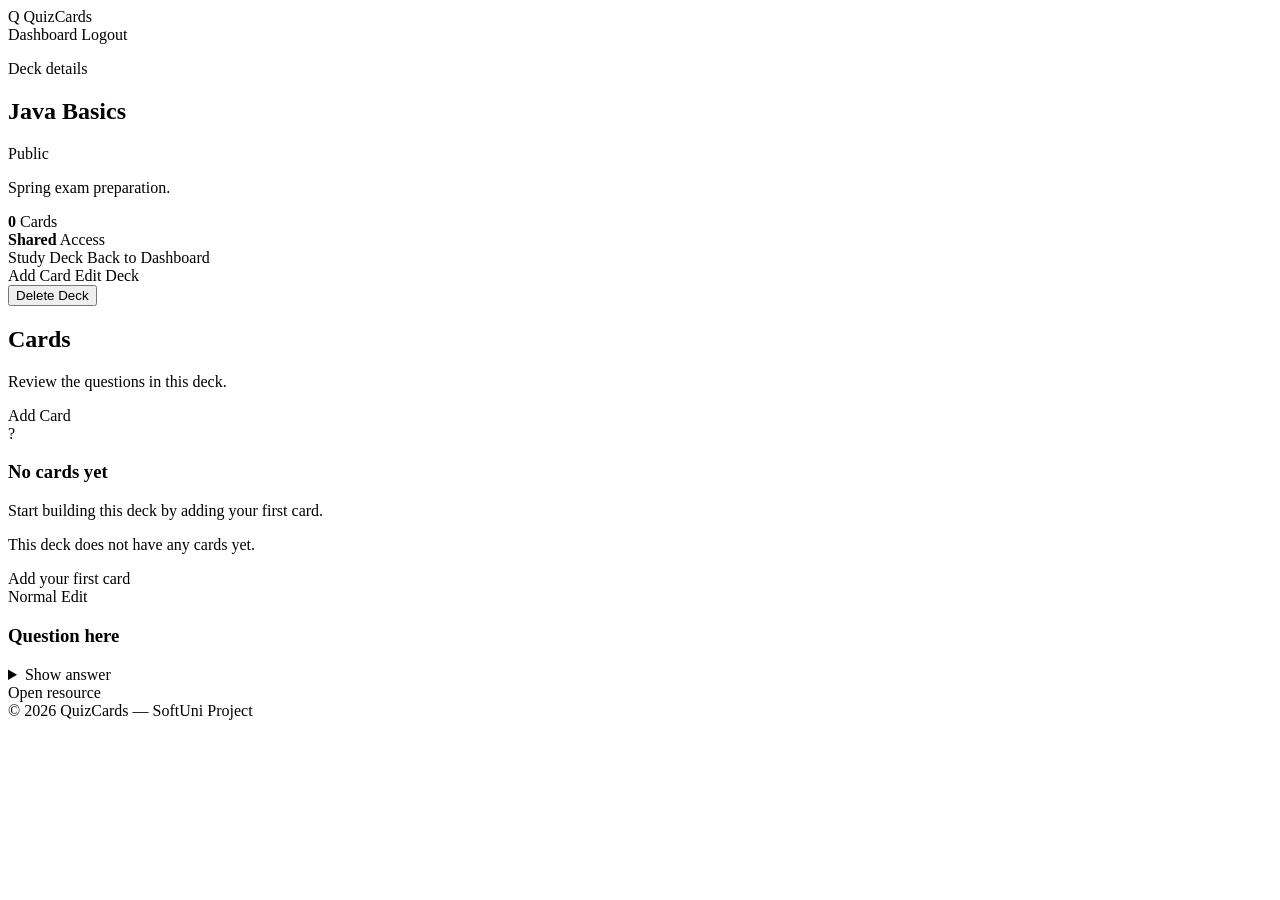
==== src/main/resources/templates/deck-details.html @ b477800c "feat: add deck management pages" ====
<!DOCTYPE html>
<html lang="en" xmlns:th="http://www.thymeleaf.org">
<head>
    <meta charset="UTF-8">
    <meta name="viewport" content="width=device-width, initial-scale=1.0">
    <title>Deck Details — QuizCards</title>

    <link rel="stylesheet" th:href="@{/css/deck-details.css}">
</head>
<body>

<header class="site-header">
    <a th:href="@{/home}" class="logo">
        <span class="logo-icon">Q</span>
        <span>QuizCards</span>
    </a>

    <nav class="nav-actions">
        <a th:href="@{/home}" class="nav-link">Dashboard</a>
        <a th:href="@{/logout}" class="nav-button">Logout</a>
    </nav>
</header>

<main class="deck-page">

    <section class="deck-hero">
        <div class="deck-info">
            <p class="eyebrow">Deck details</p>

            <div class="title-row">
                <h1 th:text="${deck.name}">Java Basics</h1>

                <span class="visibility-badge"
                      th:classappend="${deck.public} ? ' public' : ' private'"
                      th:text="${deck.public} ? 'Public' : 'Private'">
                    Public
                </span>
            </div>

            <p class="deck-description" th:text="${deck.description}">
                Spring exam preparation.
            </p>

            <div class="deck-meta">
                <div class="meta-card">
                    <strong th:text="${#lists.size(deck.cards)}">0</strong>
                    <span>Cards</span>
                </div>

                <div class="meta-card">
                    <strong th:text="${deck.public} ? 'Shared' : 'Personal'">Shared</strong>
                    <span>Access</span>
                </div>
            </div>
        </div>

        <div class="deck-actions-panel">
            <a th:href="@{/decks/{deckId}/study(deckId=${deck.id})}" class="btn btn-primary">
                Study Deck
            </a>

            <a th:href="@{/home}" class="btn btn-secondary">
                Back to Dashboard
            </a>

            <div th:if="${isOwner}" class="owner-actions">
                <a th:href="@{/decks/{id}/cards/create(id=${deck.id})}" class="btn btn-dark">
                    Add Card
                </a>

                <a th:href="@{/decks/{id}/edit(id=${deck.id})}" class="btn btn-secondary">
                    Edit Deck
                </a>

                <form th:action="@{/decks/{id}(id=${deck.id})}"
                      method="post"
                      onsubmit="return confirm('Are you sure you want to delete this deck?');">

                    <input type="hidden" name="_method" value="DELETE">

                    <button type="submit" class="btn btn-danger">
                        Delete Deck
                    </button>
                </form>
            </div>
        </div>
    </section>

    <section class="cards-section">
        <div class="section-header">
            <div>
                <h2>Cards</h2>
                <p>Review the questions in this deck.</p>
            </div>

            <a th:if="${isOwner}"
               th:href="@{/decks/{id}/cards/create(id=${deck.id})}"
               class="btn-small btn-primary-small">
                Add Card
            </a>
        </div>

        <div th:if="${deck.cards.isEmpty()}" class="empty-state">
            <div class="empty-icon">?</div>

            <h3>No cards yet</h3>

            <p th:if="${isOwner}">
                Start building this deck by adding your first card.
            </p>

            <p th:unless="${isOwner}">
                This deck does not have any cards yet.
            </p>

            <a th:if="${isOwner}"
               th:href="@{/decks/{id}/cards/create(id=${deck.id})}"
               class="btn btn-primary">
                Add your first card
            </a>
        </div>

        <div th:if="${!deck.cards.isEmpty()}" class="cards-grid">
            <article class="study-card" th:each="card : ${deck.cards}">
                <div class="card-top">
                    <span class="card-badge"
                          th:classappend="${card.difficult} ? ' difficult' : ' normal'"
                          th:text="${card.difficult} ? 'Difficult' : 'Normal'">
                        Normal
                    </span>

                    <a th:if="${isOwner}"
                       th:href="@{/decks/{deckId}/cards/{cardId}(deckId=${deck.id}, cardId=${card.id})}"
                       class="edit-link">
                        Edit
                    </a>
                </div>

                <h3 th:text="${card.question}">
                    Question here
                </h3>

                <details>
                    <summary>Show answer</summary>
                    <p th:text="${card.answer}">
                        Answer here
                    </p>
                </details>

                <a th:if="${!#strings.isEmpty(card.link)}"
                   th:href="${card.link}"
                   target="_blank"
                   class="resource-link">
                    Open resource
                </a>
            </article>
        </div>
    </section>

</main>

<footer class="site-footer">
    <span>&copy; 2026 QuizCards &mdash; SoftUni Project</span>
</footer>

</body>
</html>
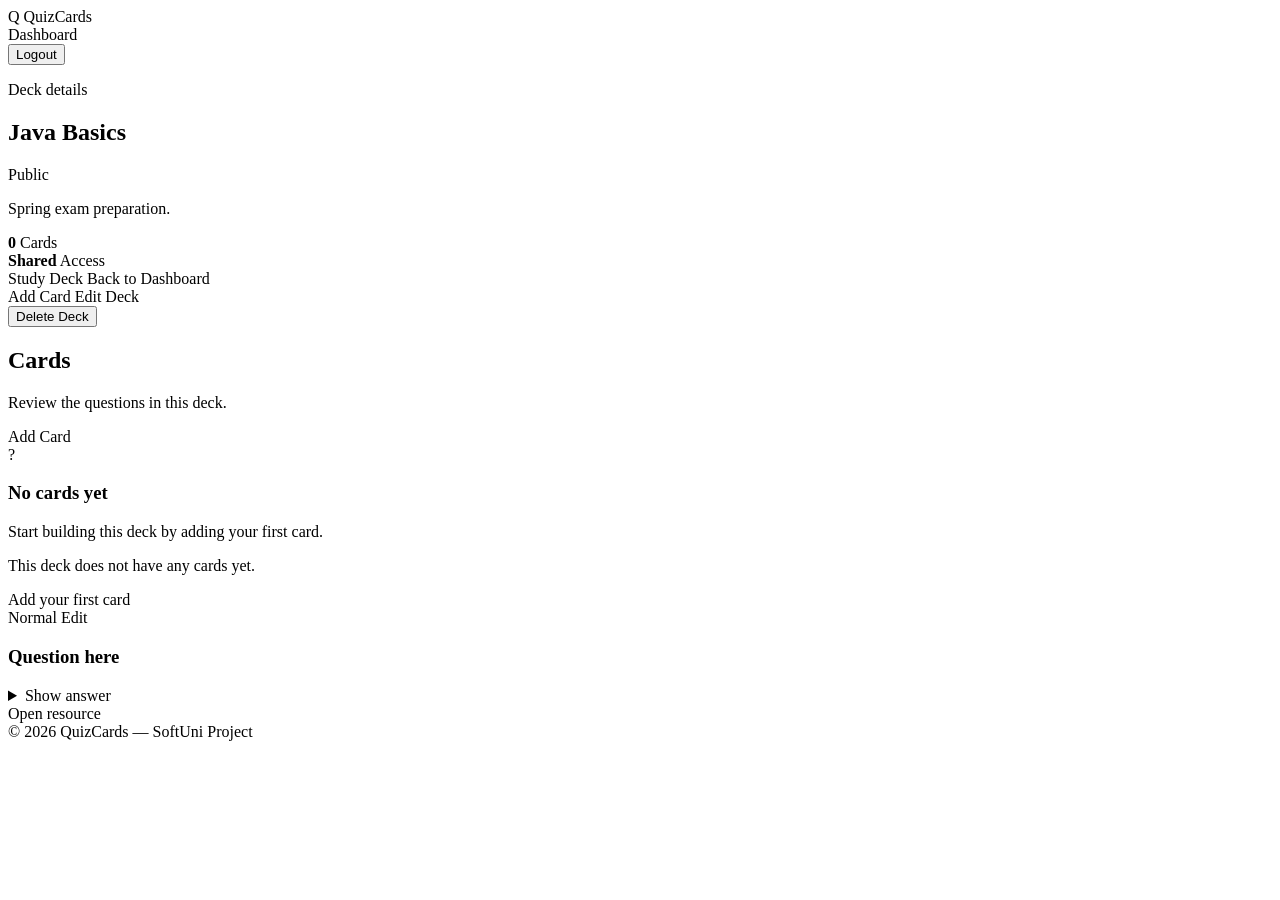
==== commit 80392e20: "feat: add demo data seeding and admin moderation" ====
--- a/src/main/resources/templates/deck-details.html
+++ b/src/main/resources/templates/deck-details.html
@@ -17,7 +17,9 @@
 
     <nav class="nav-actions">
         <a th:href="@{/home}" class="nav-link">Dashboard</a>
-        <a th:href="@{/logout}" class="nav-button">Logout</a>
+        <form th:action="@{/logout}" method="post" class="logout-form">
+            <button type="submit" class="nav-button">Logout</button>
+        </form>
     </nav>
 </header>
 
@@ -53,9 +55,9 @@
                 </div>
             </div>
         </div>
-
         <div class="deck-actions-panel">
-            <a th:href="@{/decks/{deckId}/study(deckId=${deck.id})}" class="btn btn-primary">
+            <a th:href="@{/decks/{deckId}/study(deckId=${deck.id})}"
+               class="btn btn-primary">
                 Study Deck
             </a>
 
@@ -63,26 +65,33 @@
                 Back to Dashboard
             </a>
 
+            <!-- Owner-only actions -->
             <div th:if="${isOwner}" class="owner-actions">
-                <a th:href="@{/decks/{id}/cards/create(id=${deck.id})}" class="btn btn-dark">
+                <a th:href="@{/decks/{id}/cards/create(id=${deck.id})}"
+                   class="btn btn-dark">
                     Add Card
                 </a>
 
-                <a th:href="@{/decks/{id}/edit(id=${deck.id})}" class="btn btn-secondary">
+                <a th:href="@{/decks/{id}/edit(id=${deck.id})}"
+                   class="btn btn-secondary">
                     Edit Deck
                 </a>
+            </div>
 
-                <form th:action="@{/decks/{id}(id=${deck.id})}"
-                      method="post"
-                      onsubmit="return confirm('Are you sure you want to delete this deck?');">
+            <form th:if="${isOwner or (isAdmin and deck.public)}"
+                  th:action="@{/decks/{id}(id=${deck.id})}"
+                  method="post"
+                  class="delete-form"
+                  onsubmit="return confirm('Are you sure you want to delete this deck?');">
 
-                    <input type="hidden" name="_method" value="DELETE">
+                <input type="hidden" name="_method" value="DELETE">
 
-                    <button type="submit" class="btn btn-danger">
-                        Delete Deck
-                    </button>
-                </form>
-            </div>
+                <button type="submit" class="btn btn-danger">
+            <span th:text="${isOwner} ? 'Delete Deck' : 'Delete Public Deck'">
+                Delete Deck
+            </span>
+                </button>
+            </form>
         </div>
     </section>
 
